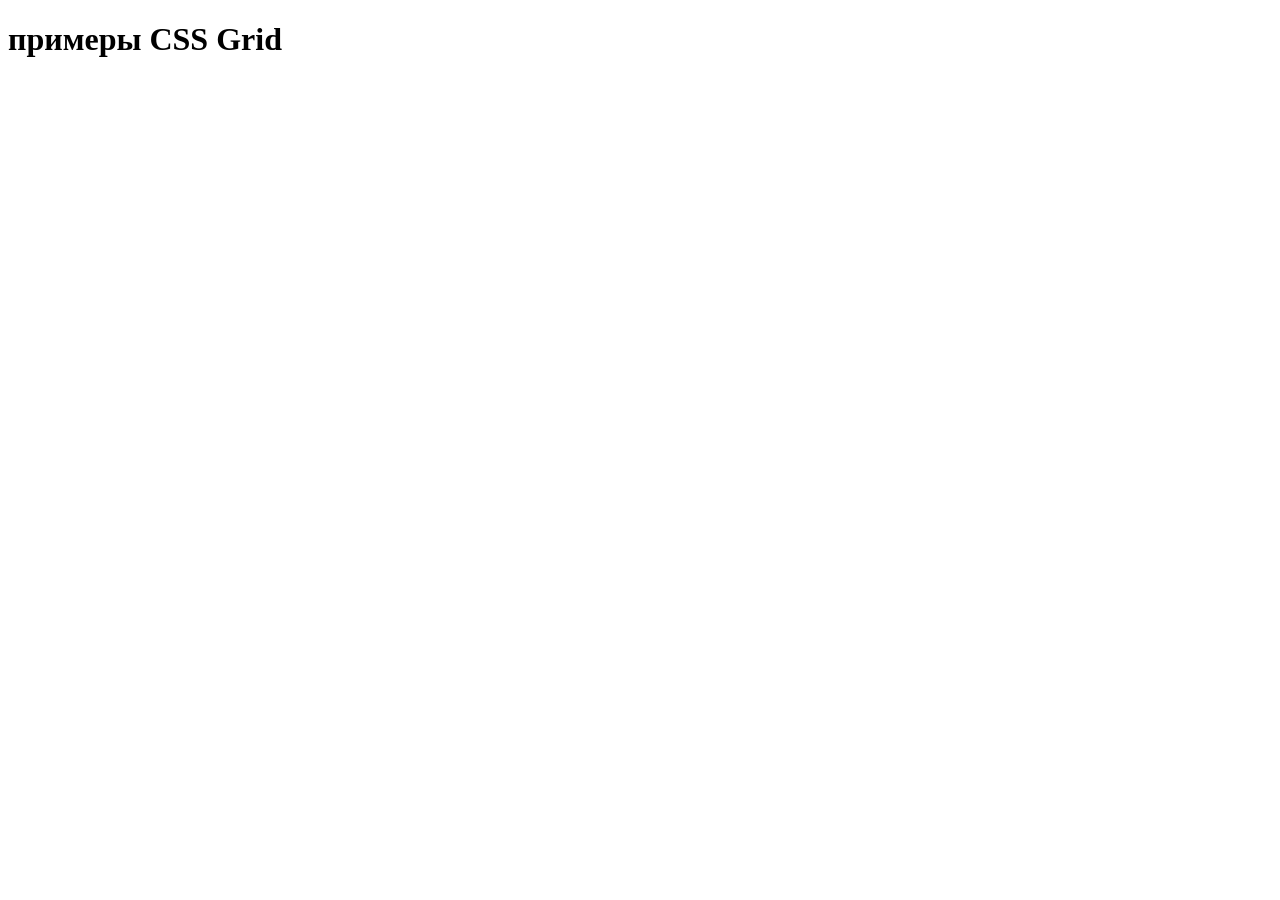
==== gridPractice.html @ 50b2e8a8 "Added base HTML structure for Grid practice" ====
<!DOCTYPE html>
<html lang="ru-RU">
<head>
    <meta charset="UTF-8">
    <meta name="viewport" content="width=device-width, initial-scale=1.0">
    <title>Grid example</title>
    <link rel="stylesheet" href="gridPractice.css">
</head>
<body>
    <h1>примеры CSS Grid</h1>
</body>
</html>
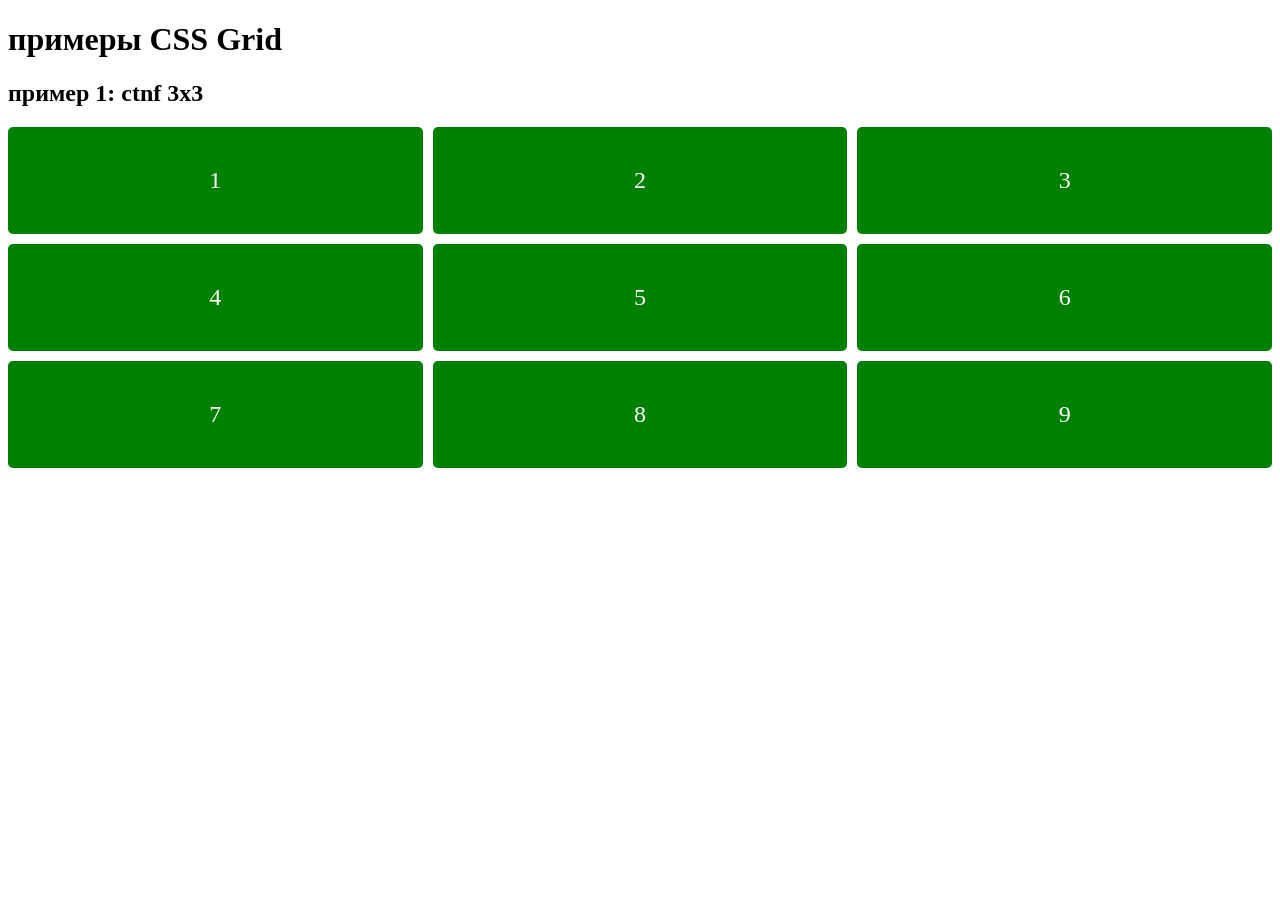
==== commit cca8f3bb: "Added simple 3x3 Grid example" ====
--- a/gridPractice.html
+++ b/gridPractice.html
@@ -8,5 +8,19 @@
 </head>
 <body>
     <h1>примеры CSS Grid</h1>
+    <section>
+        <h2>пример 1: ctnf 3x3</h2>
+        <div class = "simple-grid">
+            <div class="grid-item">1</div>
+            <div class="grid-item">2</div>
+            <div class="grid-item">3</div>
+            <div class="grid-item">4</div>
+            <div class="grid-item">5</div>
+            <div class="grid-item">6</div>
+            <div class="grid-item">7</div>
+            <div class="grid-item">8</div>
+            <div class="grid-item">9</div>
+        </div>
+    </section>
 </body>
 </html>
--- a/gridPractice.css
+++ b/gridPractice.css
@@ -0,0 +1,14 @@
+.simple-grid {
+    display: grid;
+    grid-template-columns: repeat(3, 1fr);
+    gap: 10px;
+}
+
+.grid-item {
+    background-color: green;
+    color: white;
+    padding: 40px;
+    text-align: center;
+    font-size: 24px;
+    border-radius: 5px;
+}
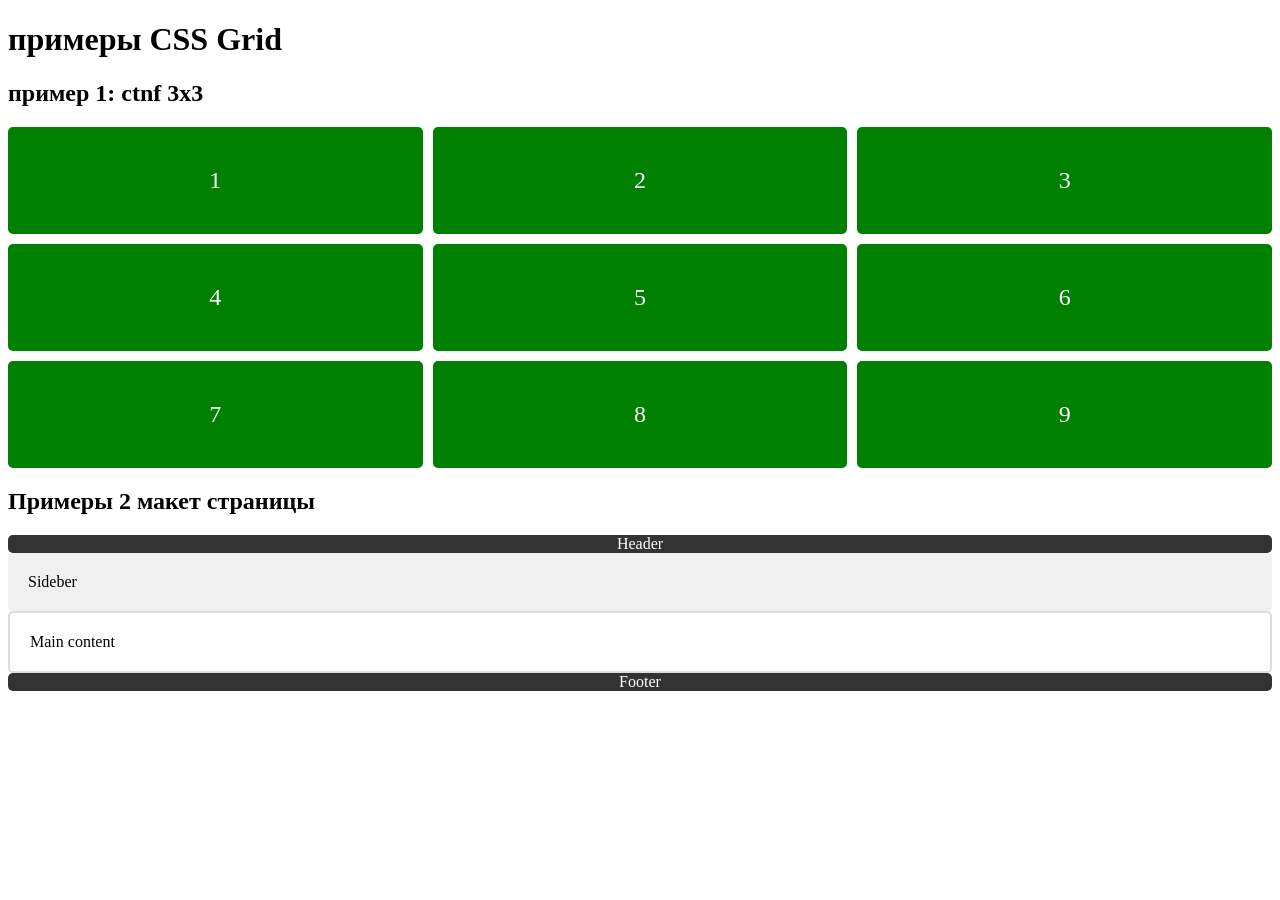
==== commit 08ad876b: "Added page layout using grid-template-areas" ====
--- a/gridPractice.html
+++ b/gridPractice.html
@@ -1,16 +1,18 @@
 <!DOCTYPE html>
 <html lang="ru-RU">
+
 <head>
     <meta charset="UTF-8">
     <meta name="viewport" content="width=device-width, initial-scale=1.0">
     <title>Grid example</title>
     <link rel="stylesheet" href="gridPractice.css">
 </head>
+
 <body>
     <h1>примеры CSS Grid</h1>
     <section>
         <h2>пример 1: ctnf 3x3</h2>
-        <div class = "simple-grid">
+        <div class="simple-grid">
             <div class="grid-item">1</div>
             <div class="grid-item">2</div>
             <div class="grid-item">3</div>
@@ -22,5 +24,15 @@
             <div class="grid-item">9</div>
         </div>
     </section>
+    <section>
+        <h1>Примеры 2 макет страницы</h1>
+        <div class="grid-container">
+            <header class="header">Header</header>
+            <aside class="sidebar">Sideber</aside>
+            <main class="main">Main content</main>
+            <footer class="footer">Footer</footer>
+        </div>
+    </section>
 </body>
+
 </html>
--- a/gridPractice.css
+++ b/gridPractice.css
@@ -11,4 +11,51 @@
     text-align: center;
     font-size: 24px;
     border-radius: 5px;
+}
+
+.page-layout {
+    display: grid;
+    grid-template-areas:
+    "header header"
+    "sidebar main"
+    "footer footer";
+    grid-template-columns: 200px 1fr;
+    grid-template-rows: 80px 1fr 60px;
+    gap: 10px;
+    height: 500px;
+}
+
+.header {
+  grid-area: header;
+  background-color: #333;
+  color: white;
+  display: flex;
+  align-items: center;
+  justify-content: center;
+  border-radius: 5px;
+}
+
+.sidebar {
+    grid-area: sidebar;
+    background-color: #f0f0f0;
+    padding: 20px;
+    border-radius: 5px;
+}
+
+.main {
+    grid-area: main;
+    background-color: #fff;
+    border: 2px solid #ddd;
+    padding: 20px;
+    border-radius: 5px;
+}
+
+.footer {
+    grid-area: footer;
+    background-color: #333;
+    color: white;
+    display: flex;
+    align-items: center;
+    justify-content: center;
+    border-radius: 5px;
 }
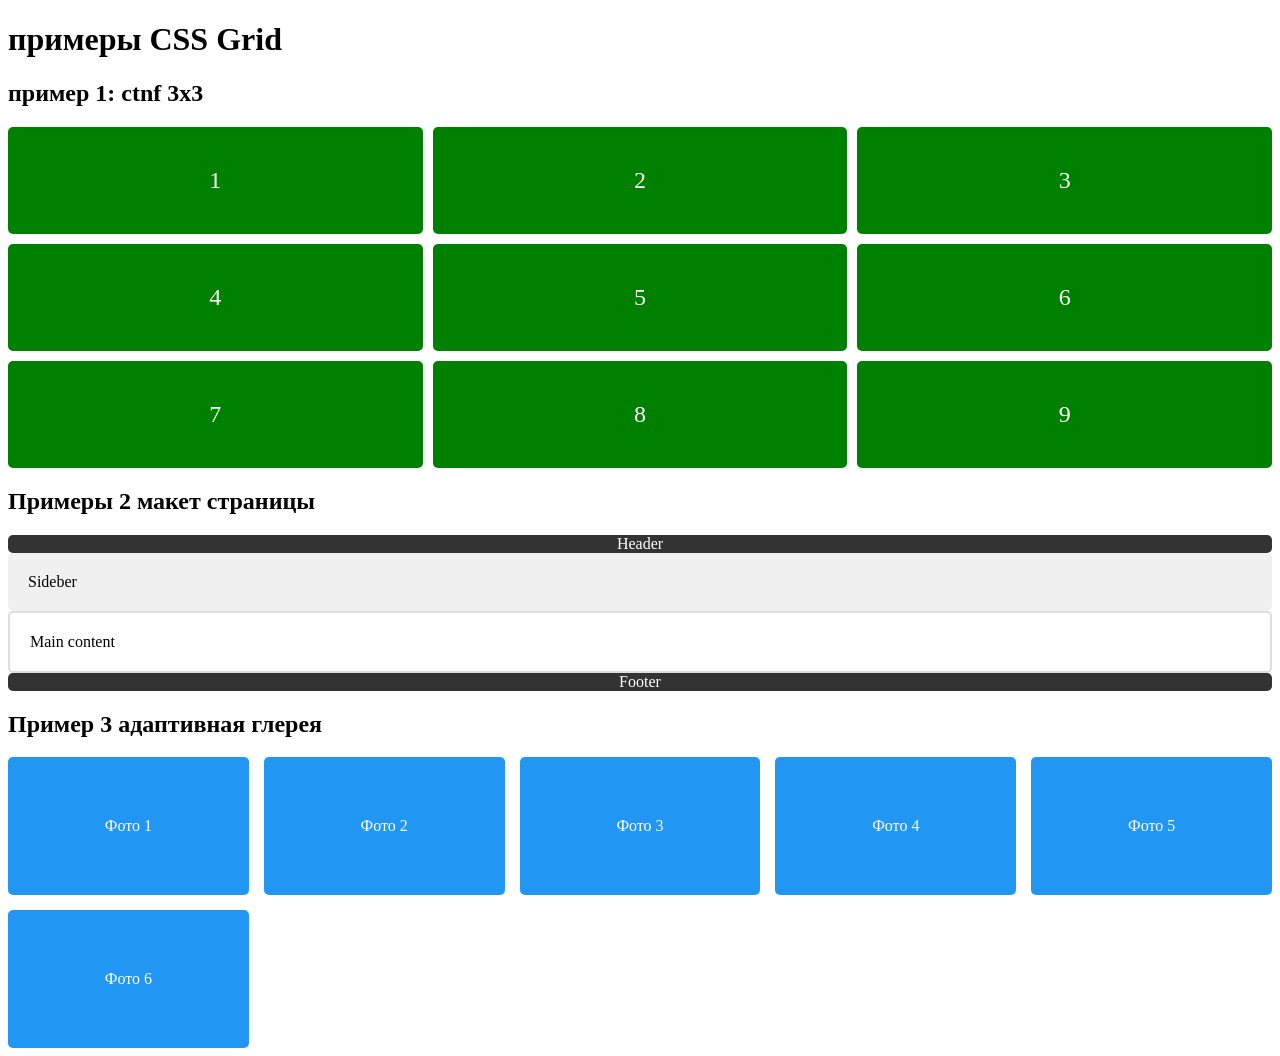
==== commit e1264c70: "Added responsive grid gallery" ====
--- a/gridPractice.html
+++ b/gridPractice.html
@@ -33,6 +33,17 @@
             <footer class="footer">Footer</footer>
         </div>
     </section>
+    <section>
+        <h2>Пример 3 адаптивная глерея</h2>
+        <div class="gallery">
+            <div class="gallery-item">Фото 1</div>
+            <div class="gallery-item">Фото 2</div>
+            <div class="gallery-item">Фото 3</div>
+            <div class="gallery-item">Фото 4</div>
+            <div class="gallery-item">Фото 5</div>
+            <div class="gallery-item">Фото 6</div>
+        </div>
+    </section>
 </body>
 
 </html>
--- a/gridPractice.css
+++ b/gridPractice.css
@@ -58,4 +58,23 @@
     align-items: center;
     justify-content: center;
     border-radius: 5px;
+}
+
+.gallery {
+    display: grid;
+    grid-template-columns: repeat(auto-fit, minmax(200px, 1fr));
+    gap: 15px;
+}
+
+.gallery-item {
+    background-color: #2196f3;
+    color: white;
+    padding: 60px;
+    text-align: center;
+    border-radius: 5px;
+    transition: transform 0.3s;
+}
+
+.gallery-item:hover {
+  transform: scale(1.05);
 }
